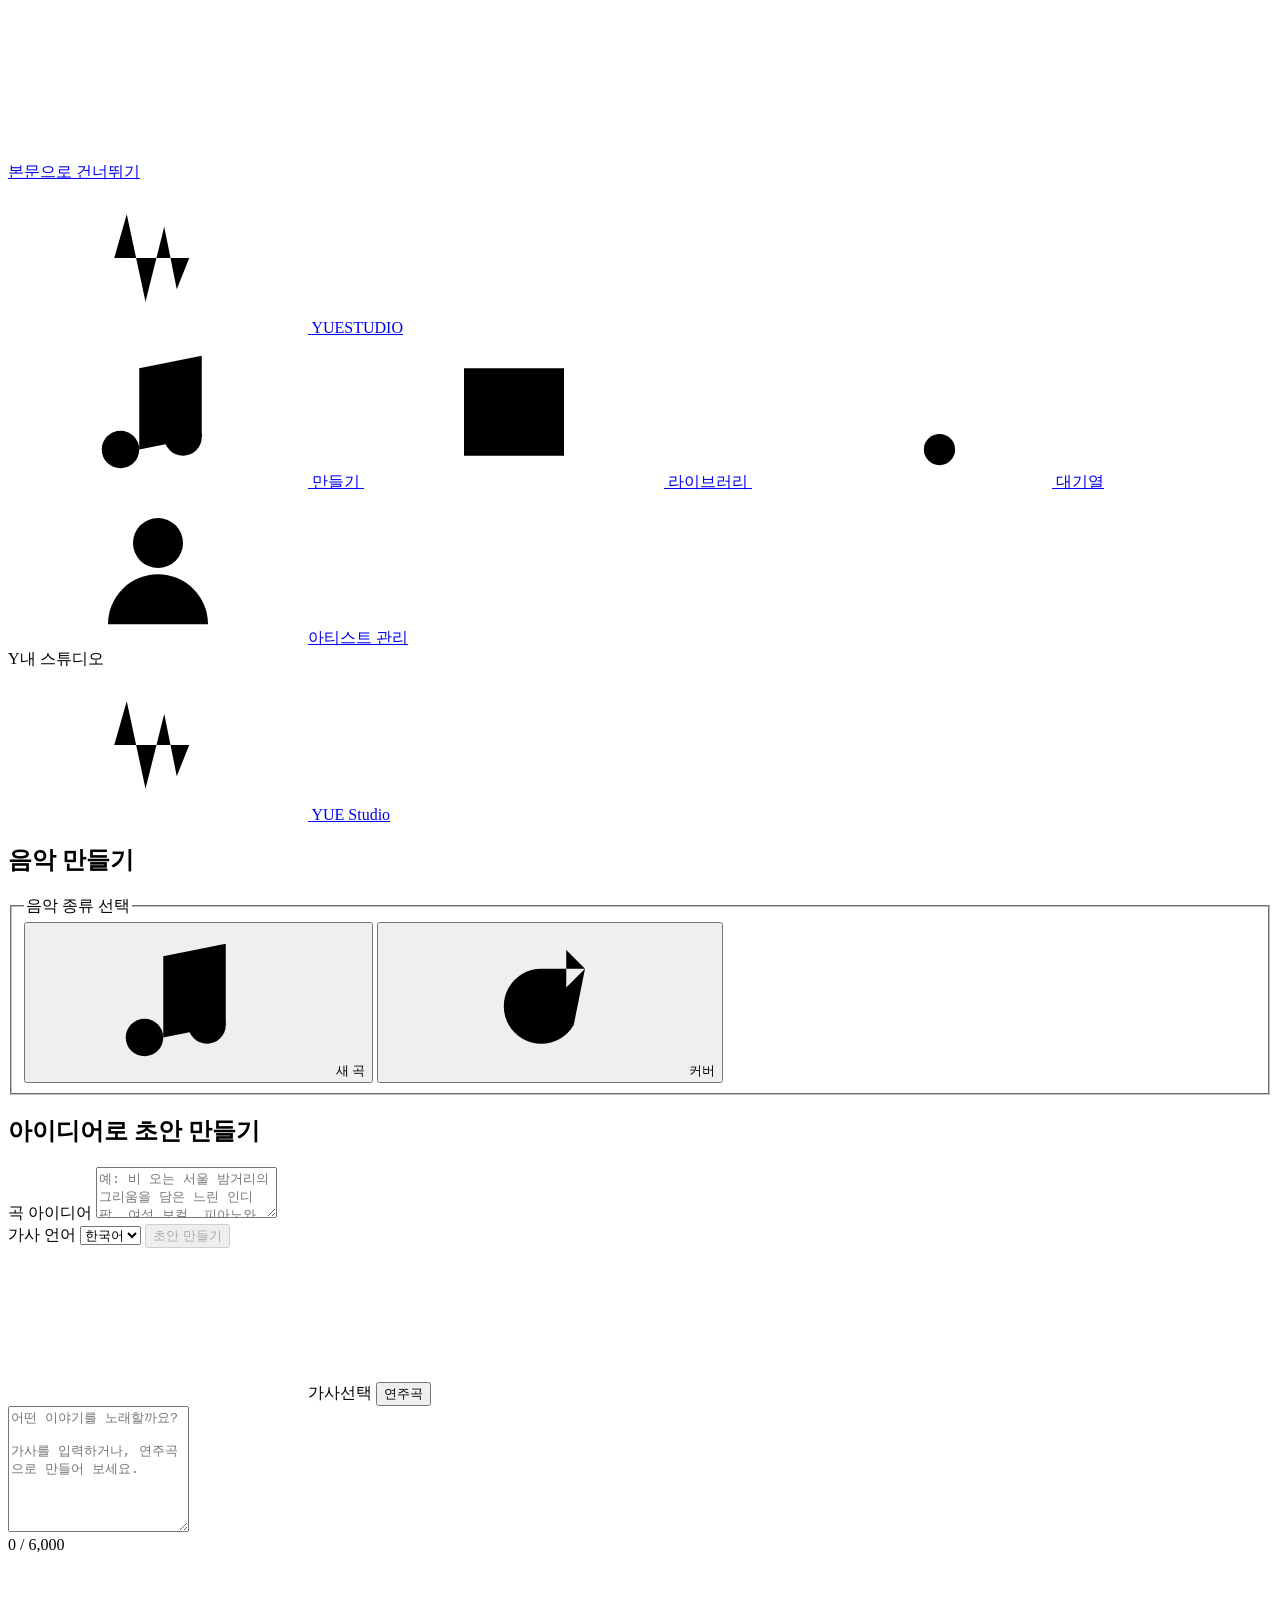
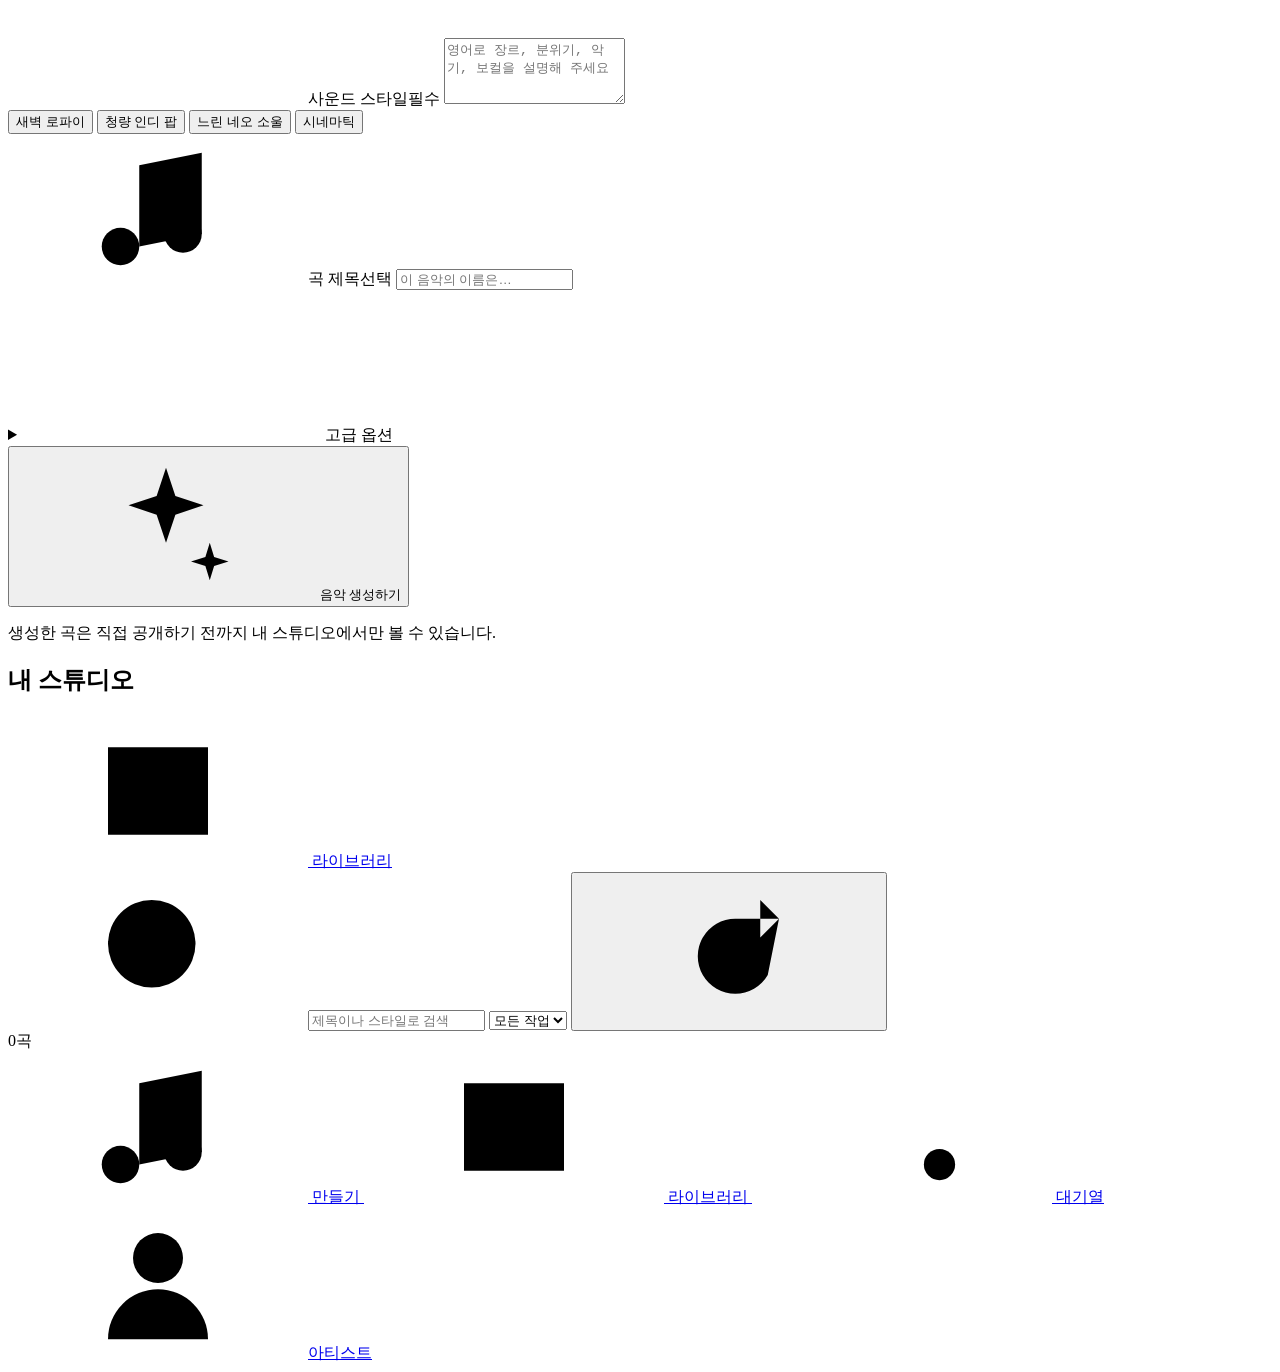
==== yue2_app/static/index.html @ 32d4ecc0 "Add instrumental LoRA generation path" ====
<!doctype html>
<html lang="ko">
  <head>
    <meta charset="UTF-8" />
    <meta name="viewport" content="width=device-width, initial-scale=1" />
    <meta name="theme-color" content="#101012" />
    <meta name="description" content="YUE STUDIO 음악 생성 대시보드" />
    <title>YUE STUDIO</title>
    <link rel="icon" type="image/svg+xml" href="static/favicon.svg" />
    <link rel="stylesheet" href="static/styles.css?v=20260924-instrumental" />
    <script src="static/auth.js" defer></script>
    <script src="static/prompt_assistant.js?v=20260924-instrumental" defer></script>
    <script src="static/app.js?v=20260924-instrumental" defer></script>
    <script src="static/backoffice.js" defer></script>
  </head>
  <body>
    <svg class="icon-sprite" aria-hidden="true">
      <symbol id="icon-wave" viewBox="0 0 24 24"><path d="M3 12h2l2-7 3 14 3-12 2 10 2-5h4"/></symbol>
      <symbol id="icon-create" viewBox="0 0 24 24"><path d="M9 18V5l10-2v13"/><circle cx="6" cy="18" r="3"/><circle cx="16" cy="16" r="3"/><path d="M19 7h3M20.5 5.5v3"/></symbol>
      <symbol id="icon-library" viewBox="0 0 24 24"><path d="M4 5h16v14H4zM8 5v14M12 5v14"/></symbol>
      <symbol id="icon-person" viewBox="0 0 24 24"><circle cx="12" cy="8" r="4"/><path d="M4 21a8 8 0 0 1 16 0"/></symbol>
      <symbol id="icon-key" viewBox="0 0 24 24"><circle cx="8" cy="15" r="4"/><path d="m11 12 9-9 2 2-2 2 1 1-3 3-2-2-3 3"/></symbol>
      <symbol id="icon-title" viewBox="0 0 24 24"><path d="M9 18V5l10-2v13"/><circle cx="6" cy="18" r="3"/><circle cx="16" cy="16" r="3"/></symbol>
      <symbol id="icon-upload" viewBox="0 0 24 24"><path d="M12 16V4M8 8l4-4 4 4M5 20h14"/></symbol>
      <symbol id="icon-style" viewBox="0 0 24 24"><path d="M4 7h10M18 7h2M4 17h2M10 17h10M14 4v6M10 14v6"/></symbol>
      <symbol id="icon-lyrics" viewBox="0 0 24 24"><path d="M5 5h14M5 10h14M5 15h9M5 20h6"/></symbol>
      <symbol id="icon-sliders" viewBox="0 0 24 24"><path d="M4 7h6M14 7h6M10 4v6M4 17h10M18 17h2M16 14v6"/></symbol>
      <symbol id="icon-reset" viewBox="0 0 24 24"><path d="M3 12a9 9 0 1 0 9-9 9.75 9.75 0 0 0-6.74 2.74L3 8"/><path d="M3 3v5h5"/></symbol>
      <symbol id="icon-clock" viewBox="0 0 24 24"><circle cx="12" cy="12" r="9"/><path d="M12 7v6l4 2"/></symbol>
      <symbol id="icon-search" viewBox="0 0 24 24"><circle cx="11" cy="11" r="7"/><path d="m16 16 4 4"/></symbol>
      <symbol id="icon-download" viewBox="0 0 24 24"><path d="M12 4v11M8 11l4 4 4-4M5 20h14"/></symbol>
      <symbol id="icon-spark" viewBox="0 0 24 24"><path d="m12 3 1.5 4.5L18 9l-4.5 1.5L12 15l-1.5-4.5L6 9l4.5-1.5L12 3ZM19 15l.7 2.3L22 18l-2.3.7L19 21l-.7-2.3L16 18l2.3-.7L19 15Z"/></symbol>
      <symbol id="icon-cover" viewBox="0 0 24 24"><path d="M20 7h-7a6 6 0 1 0 5.2 9M17 4l3 3-3 3"/></symbol>
      <symbol id="icon-check" viewBox="0 0 24 24"><circle cx="12" cy="12" r="9"/><path d="m8 12 2.5 2.5L16 9"/></symbol>
      <symbol id="icon-close" viewBox="0 0 24 24"><path d="m7 7 10 10M17 7 7 17"/></symbol>
      <symbol id="icon-play" viewBox="0 0 24 24"><path d="m9 5 11 7-11 7Z"/></symbol>
      <symbol id="icon-shuffle" viewBox="0 0 24 24"><path d="M4 6h2c5 0 7 12 12 12h2M17 15l3 3-3 3M4 18h2c2 0 3-2 4-4M14 9c1-2 2-3 4-3h2M17 3l3 3-3 3"/></symbol>
      <symbol id="icon-more" viewBox="0 0 24 24"><circle cx="5" cy="12" r="1"/><circle cx="12" cy="12" r="1"/><circle cx="19" cy="12" r="1"/></symbol>
      <symbol id="icon-pause" viewBox="0 0 24 24"><path d="M8 5v14M16 5v14"/></symbol>
      <symbol id="icon-prev" viewBox="0 0 24 24"><path d="M5 5v14M19 5 8 12l11 7Z"/></symbol>
      <symbol id="icon-next" viewBox="0 0 24 24"><path d="M19 5v14M5 5l11 7-11 7Z"/></symbol>
      <symbol id="icon-volume" viewBox="0 0 24 24"><path d="M4 9h4l5-4v14l-5-4H4ZM17 8a6 6 0 0 1 0 8M20 5a10 10 0 0 1 0 14"/></symbol>
      <symbol id="icon-alert" viewBox="0 0 24 24"><path d="M12 9v4M12 17h.01M10.29 3.86 1.82 18a2 2 0 0 0 1.71 3h16.94a2 2 0 0 0 1.71-3L13.71 3.86a2 2 0 0 0-3.42 0z"/></symbol>
      <symbol id="icon-info" viewBox="0 0 24 24"><circle cx="12" cy="12" r="10"/><path d="M12 16v-4M12 8h.01"/></symbol>
      <symbol id="icon-queue" viewBox="0 0 24 24"><path d="M4 6h16M4 12h16M4 18h9"/><circle cx="18" cy="18" r="2.5"/><path d="M18 16.5v2l1.2 1"/></symbol>
      <symbol id="icon-pip" viewBox="0 0 24 24"><rect x="3" y="5" width="18" height="14" rx="2"/><rect x="11" y="11" width="8" height="6" rx="1.5"/></symbol>
      <symbol id="icon-minimize" viewBox="0 0 24 24"><path d="M5 12h14"/></symbol>
      <symbol id="icon-maximize" viewBox="0 0 24 24"><path d="M15 3h6v6M9 21H3v-6M21 3l-7 7M3 21l7-7"/></symbol>
    </svg>
    <div class="ambient-backdrop" id="ambient-backdrop" aria-hidden="true">
      <div class="ambient-orb ambient-orb-1"></div>
      <div class="ambient-orb ambient-orb-2"></div>
      <div class="ambient-orb ambient-orb-3"></div>
      <div class="ambient-grain" id="ambient-grain"></div>
    </div>
    <a class="skip-link" href="#main-content">본문으로 건너뛰기</a>
    <div class="app-shell">
      <aside class="sidebar" aria-label="주 메뉴">
        <a class="brand" href="#create" aria-label="YUE STUDIO 홈">
          <svg class="brand-symbol" aria-hidden="true"><use href="#icon-wave"></use></svg>
          <span class="brand-word">YUE<span class="brand-caption">STUDIO</span></span>
        </a>

        <nav class="primary-nav" aria-label="주요 화면">
          <a class="nav-link is-active" href="#create" data-view-link="create" aria-label="만들기">
            <svg class="nav-icon" aria-hidden="true"><use href="#icon-create"></use></svg>
            <span>만들기</span>
          </a>
          <a class="nav-link" href="#library" data-view-link="library" aria-label="라이브러리">
            <svg class="nav-icon" aria-hidden="true"><use href="#icon-library"></use></svg>
            <span>라이브러리</span>
          </a>
          <a class="nav-link" href="#queue" data-view-link="queue" id="nav-queue-link" aria-label="대기열">
            <svg class="nav-icon" aria-hidden="true"><use href="#icon-queue"></use></svg>
            <span>대기열</span>
            <span class="nav-queue-badge" id="nav-queue-badge" hidden>0</span>
          </a>
          <a class="nav-link" href="#backoffice" data-view-link="backoffice" aria-label="아티스트 관리"><svg class="nav-icon" aria-hidden="true"><use href="#icon-person"></use></svg><span>아티스트 관리</span></a>
        </nav>

        <div class="sidebar-footer">
          <div class="profile"><span class="profile-avatar">Y</span><span>내 스튜디오</span></div>
          <div class="connection-status" id="connection-status" aria-live="polite" hidden>
            <svg class="status-icon" aria-hidden="true"><use href="#icon-check"></use></svg>
            <span class="connection-label">연결 확인 중</span>
          </div>
        </div>
      </aside>

      <header class="mobile-header">
        <a class="brand brand-compact" href="#create" aria-label="YUE STUDIO 홈">
          <svg class="brand-symbol" aria-hidden="true"><use href="#icon-wave"></use></svg>
          <span class="brand-word">YUE Studio</span>
        </a>
        <div class="connection-status connection-status-compact" id="mobile-connection-status" aria-live="polite" hidden>
          <svg class="status-icon" aria-hidden="true"><use href="#icon-check"></use></svg>
          <span class="connection-label">연결 확인 중</span>
        </div>
      </header>

      <main class="main-content" id="main-content">
        <div class="page-shell">
          <section class="view-panel is-visible" id="create-view" data-view-panel="create" aria-labelledby="create-title">
            <div class="page-heading page-heading-create sr-only">
              <h1 id="create-title">음악 만들기</h1>
            </div>

            <div class="create-layout">
              <form class="composer-card" id="composer-form" novalidate>
                <div class="composer-scroll">
                <div class="composer-heading">
                <fieldset class="mode-switch" aria-label="음악 종류">
                  <legend class="sr-only">음악 종류 선택</legend>
                  <button class="mode-option is-selected" type="button" data-mode-option="original" aria-pressed="true">
                    <span class="mode-option-top">
                      <svg class="mode-icon" aria-hidden="true"><use href="#icon-create"></use></svg>
                      <span class="mode-name">새 곡</span>
                    </span>
                  </button>
                  <button class="mode-option" type="button" data-mode-option="cover" aria-pressed="false">
                    <span class="mode-option-top">
                      <svg class="mode-icon" aria-hidden="true"><use href="#icon-cover"></use></svg>
                      <span class="mode-name">커버</span>
                    </span>
                  </button>
                </fieldset>
                </div>

                <div class="form-stack">
                  <section class="prompt-assistant" id="prompt-assistant" aria-labelledby="prompt-assistant-title">
                    <div class="prompt-assistant-heading"><h2 id="prompt-assistant-title">아이디어로 초안 만들기</h2></div>
                    <label class="field-label" for="prompt-idea">곡 아이디어</label>
                    <textarea class="text-area prompt-idea" id="prompt-idea" rows="3" maxlength="1500" placeholder="예: 비 오는 서울 밤거리의 그리움을 담은 느린 인디 팝. 여성 보컬, 피아노와 잔잔한 드럼"></textarea>
                    <div class="prompt-assistant-actions">
                      <label for="prompt-language">가사 언어</label>
                      <select id="prompt-language" aria-label="생성할 가사 언어">
                        <option value="ko">한국어</option>
                        <option value="en">영어</option>
                      </select>
                      <button id="prompt-generate" type="button" disabled>초안 만들기</button>
                    </div>
                    <p class="prompt-assistant-status" id="prompt-status" role="status" aria-live="polite" hidden></p>
                    <div class="prompt-assistant-result" id="prompt-result" hidden>
                      <strong>생성된 초안</strong>
                      <div class="prompt-assistant-preview" tabindex="0" aria-label="생성된 곡 제목, 스타일과 가사">
                        <p class="prompt-assistant-title"><strong>곡 제목</strong> <span id="prompt-result-title"></span></p>
                        <p id="prompt-result-style"></p>
                        <pre id="prompt-result-lyrics"></pre>
                      </div>
                      <button id="prompt-apply" type="button">편집기에 적용</button>
                    </div>
                  </section>
                  <div class="field-group cover-field" id="cover-field" hidden>
                    <div class="field-label-row">
                      <label class="field-label" for="audio-file"><svg class="label-icon" aria-hidden="true"><use href="#icon-upload"></use></svg><span>참고 오디오</span><span class="required">필수</span></label>
                      <span class="field-meta">mp3, wav, m4a 등</span>
                    </div>
                    <input id="audio-file" name="audio_file" type="file" accept=".mp3,.wav,.m4a,.ogg,.flac,.aac,.opus" class="sr-only" />
                    <label class="dropzone" id="dropzone" for="audio-file" tabindex="0" role="button" aria-controls="audio-file">
                      <span class="dropzone-icon" aria-hidden="true"><svg class="icon"><use href="#icon-upload"></use></svg></span>
                      <span class="dropzone-copy">
                        <strong id="dropzone-title">오디오를 올려주세요</strong>
                        <span id="dropzone-detail">클릭하거나 파일을 이곳에 끌어다 놓으세요.</span>
                      </span>
                    </label>
                    <div class="selected-file" id="selected-file" hidden>
                      <span class="file-mark" aria-hidden="true">♪</span>
                      <span class="selected-file-name" id="selected-file-name"></span>
                      <button class="icon-button" id="remove-audio" type="button" aria-label="선택한 오디오 지우기"><svg class="icon" aria-hidden="true"><use href="#icon-close"></use></svg></button>
                    </div>
                    <p class="field-error" id="audio-error" role="alert" hidden></p>
                  </div>

                  <div class="field-group lyrics-group editor-block">
                    <div class="field-label-row">
                      <label class="field-label" for="lyrics-input"><svg class="label-icon" aria-hidden="true"><use href="#icon-lyrics"></use></svg><span>가사</span><span class="optional">선택</span></label>
                      <button class="toggle-control" id="instrumental-toggle" type="button" role="switch" aria-checked="false">
                        <span class="toggle-track" aria-hidden="true"><span class="toggle-thumb"></span></span>
                        <span>연주곡</span>
                      </button>
                    </div>
                    <textarea class="text-area lyrics-area" id="lyrics-input" name="lyrics" rows="8" maxlength="6000" placeholder="어떤 이야기를 노래할까요?&#10;&#10;가사를 입력하거나, 연주곡으로 만들어 보세요."></textarea>
                    <p class="instrumental-hint" id="instrumental-hint" hidden>연주곡 구조: [instrumental] 또는 [intro], [verse], [chorus], [bridge], [outro]를 한 줄씩 입력하세요. 가사와 연주 지시는 입력할 수 없습니다. 연주곡 LoRA와 ABC 계획이 적용됩니다.</p>
                    <div class="editor-foot"><span id="lyrics-count">0 / 6,000</span></div>
                  </div>

                  <div class="field-group style-group editor-block">
                    <label class="field-label" for="style-input"><svg class="label-icon" aria-hidden="true"><use href="#icon-style"></use></svg><span>사운드 스타일</span><span class="required">필수</span></label>
                    <textarea class="text-area style-area" id="style-input" name="style" rows="4" maxlength="1000" required placeholder="영어로 장르, 분위기, 악기, 보컬을 설명해 주세요"></textarea>
                    <div class="suggestion-row" aria-label="스타일 제안">
                      <button class="suggestion-chip" type="button" data-suggestion="Warm late-night lo-fi, gentle piano and soft drums">새벽 로파이</button>
                      <button class="suggestion-chip" type="button" data-suggestion="Bright indie pop, shimmering guitars and an energetic chorus">청량 인디 팝</button>
                      <button class="suggestion-chip" type="button" data-suggestion="Slow neo-soul, deep bass and breathy vocals">느린 네오 소울</button>
                      <button class="suggestion-chip" type="button" data-suggestion="Cinematic orchestral music, sweeping strings and a gradually building climax">시네마틱</button>
                    </div>
                    <p class="field-error" id="style-error" role="alert" hidden></p>
                  </div>

                  <div class="title-block editor-block">
                    <label class="field-label" for="track-title"><svg class="label-icon" aria-hidden="true"><use href="#icon-title"></use></svg><span>곡 제목</span><span class="optional">선택</span></label>
                    <input class="text-input" id="track-title" name="title" type="text" maxlength="120" autocomplete="off" placeholder="이 음악의 이름은…" />
                  </div>

                </div>

                <details class="advanced-panel" id="advanced-panel">
                  <summary>
                    <span class="summary-label"><svg class="summary-icon" aria-hidden="true"><use href="#icon-sliders"></use></svg>고급 옵션</span>
                  </summary>
                  <div class="advanced-content">
                    <div class="advanced-section">
                      <div class="advanced-section-header">
                        <span class="advanced-section-title">기본 생성 설정</span>
                      </div>
                      <div class="advanced-grid">
                        <div class="field-group">
                          <div class="field-label-row">
                            <label class="field-label" for="duration-input">최대 생성 길이</label>
                            <span class="field-meta">초</span>
                          </div>
                          <input class="text-input" id="duration-input" name="duration" type="number" min="10" max="900" step="1" value="120" inputmode="numeric" />
                          <p class="field-hint">설정한 시간은 생성 상한이며, 실제 곡은 더 짧을 수 있습니다.</p>
                        </div>
                        <div class="field-group seed-group">
                          <div class="field-label-row">
                            <label class="field-label" for="seed-input">시드</label>
                          </div>
                          <div class="seed-row">
                            <input class="text-input" id="seed-input" name="seed" type="number" step="1" placeholder="자동" disabled />
                            <label class="check-label" for="random-seed">
                              <input id="random-seed" type="checkbox" checked />
                              <span>무작위</span>
                            </label>
                          </div>
                        </div>
                      </div>
                    </div>

                    <div class="advanced-section">
                      <div class="advanced-section-header">
                        <span class="advanced-section-title">세부 조정</span>
                      </div>
                      <div class="advanced-grid">
                        <div class="field-group">
                          <label class="field-label" for="temperature-input">변화 강도</label>
                          <input class="text-input" id="temperature-input" name="temperature" type="number" min="0" max="5" step="0.01" value="1" />
                        </div>
                        <div class="field-group">
                          <label class="field-label" for="top-p-input">다양성</label>
                          <input class="text-input" id="top-p-input" name="top_p" type="number" min="0.01" max="1" step="0.01" value="0.95" />
                        </div>
                        <div class="field-group">
                          <label class="field-label" for="top-k-input">선택 폭</label>
                          <input class="text-input" id="top-k-input" name="top_k" type="number" min="1" max="32768" step="1" value="100" />
                        </div>
                        <div class="field-group">
                          <label class="field-label" for="repetition-input">반복 억제</label>
                          <input class="text-input" id="repetition-input" name="repetition_penalty" type="number" min="0.01" max="10" step="0.001" value="1.2" />
                        </div>
                      </div>
                    </div>

                    <div class="plan-options" id="plan-options">
                      <div class="plan-heading">
                        <div class="plan-title-wrap">
                          <h4 class="plan-title">악곡 구성 계획</h4>
                        </div>
                        <button class="toggle-control is-on" id="plan-toggle" type="button" role="switch" aria-checked="true">
                          <span class="toggle-track" aria-hidden="true"><span class="toggle-thumb"></span></span>
                          <span class="sr-only">악곡 구성 계획 사용</span>
                        </button>
                      </div>
                      <div class="plan-grid" id="plan-fields">
                        <div class="field-group">
                          <label class="field-label" for="plan-temperature-input">구성 변화 강도</label>
                          <input class="text-input" id="plan-temperature-input" name="plan_temperature" type="number" min="0" max="5" step="0.01" value="0.7" />
                        </div>
                        <div class="field-group">
                          <label class="field-label" for="plan-top-p-input">구성 다양성</label>
                          <input class="text-input" id="plan-top-p-input" name="plan_top_p" type="number" min="0.01" max="1" step="0.01" value="0.9" />
                        </div>
                        <div class="field-group">
                          <label class="field-label" for="plan-top-k-input">구성 선택 폭</label>
                          <input class="text-input" id="plan-top-k-input" name="plan_top_k" type="number" min="1" max="32768" step="1" value="30" />
                        </div>
                        <div class="field-group">
                          <label class="field-label" for="plan-repetition-input">구성 반복 억제</label>
                          <input class="text-input" id="plan-repetition-input" name="plan_repetition_penalty" type="number" min="0.01" max="10" step="0.001" value="1.005" />
                        </div>
                        <div class="field-group field-group-full">
                          <div class="field-label-row">
                            <label class="field-label" for="penalty-window-input">반복 확인 범위</label>
                          </div>
                          <input class="text-input" id="penalty-window-input" name="penalty_window" type="number" min="1" max="20000" step="1" value="100" />
                        </div>
                      </div>
                    </div>

                    <div class="advanced-actions">
                      <button class="advanced-reset" id="advanced-reset" type="button" title="고급 옵션을 기본값으로 초기화합니다">
                        <svg class="icon reset-icon" aria-hidden="true"><use href="#icon-reset"></use></svg>
                        <span>기본 설정값으로 초기화</span>
                      </button>
                    </div>
                  </div>
                </details>

                <p class="form-error" id="form-error" role="alert" hidden></p>
                </div>
                <div class="submit-row">
                  <button class="primary-button suno-sparkle-btn" id="submit-button" type="submit">
                    <span class="button-spinner" aria-hidden="true"></span>
                    <svg class="button-icon" aria-hidden="true"><use href="#icon-spark"></use></svg>
                    <span class="submit-label">음악 생성하기</span>
                    <span class="suno-sparkle-texture" aria-hidden="true"></span>
                  </button>
                  <p class="submit-privacy">생성한 곡은 직접 공개하기 전까지 내 스튜디오에서만 볼 수 있습니다.</p>
                </div>
              </form>

              <aside class="jobs-panel" aria-labelledby="jobs-title">
                <div class="panel-heading">
                  <h2 id="jobs-title">내 스튜디오</h2>
                  <a class="panel-library-link" href="#library" data-view-link="library">
                    <svg class="icon" aria-hidden="true"><use href="#icon-library"></use></svg>
                    <span>라이브러리</span>
                  </a>
                </div>
                <div class="workspace-toolbar">
                  <label class="search-box" for="workspace-search"><svg class="search-icon" aria-hidden="true"><use href="#icon-search"></use></svg><input id="workspace-search" type="search" placeholder="제목이나 스타일로 검색" aria-label="작업 검색" /></label>
                  <select id="workspace-filter" aria-label="작업 상태 필터"><option value="all">모든 작업</option><option value="active">생성 중</option><option value="completed">완료</option><option value="failed">실패</option></select>
                  <button class="toolbar-button" id="refresh-jobs" type="button" aria-label="작업 새로고침"><svg class="icon" aria-hidden="true"><use href="#icon-cover"></use></svg></button>
                </div>
                <div class="workspace-caption"><span id="jobs-count">0곡</span></div>
                <div class="jobs-list" id="jobs-list" aria-live="polite">
                  <div class="jobs-loading" aria-hidden="true">
                    <span class="skeleton-line skeleton-line-wide"></span>
                    <span class="skeleton-line"></span>
                    <span class="skeleton-line skeleton-line-short"></span>
                  </div>
                  <div class="jobs-pagination-wrap" id="jobs-pagination-wrap" hidden>
                    <button class="jobs-load-more-btn" id="jobs-load-more" type="button">
                      <span class="load-more-spinner" aria-hidden="true"></span>
                      <span class="load-more-text">이전 작업 더 불러오기</span>
                    </button>
                    <div class="jobs-end-marker" id="jobs-end-marker" hidden>
                      <span class="jobs-end-dot" aria-hidden="true"></span>
                      <span class="jobs-end-text">모든 작업 기록을 불러왔습니다</span>
                    </div>
                  </div>
                </div>
                <p class="panel-error" id="jobs-error" role="alert" hidden></p>
              </aside>
            </div>
          </section>

          <section class="view-panel" id="library-view" data-view-panel="library" aria-labelledby="library-title" hidden>
            <div class="page-heading page-heading-library">
              <div><h1 id="library-title">홈</h1><p class="page-description" id="library-description">공개된 음악을 만나보세요.</p></div>
            </div>

            <nav class="library-tabs" aria-label="라이브러리 탐색"><a href="#library" data-library-tab="discover">홈</a><a href="#library?view=new" data-library-tab="new">새로운 음악</a><a href="#library?view=charts" data-library-tab="charts">차트</a><a href="#library?view=all" data-library-tab="all">검색</a></nav>

            <div class="library-toolbar" id="library-toolbar" hidden>
              <label class="search-box" for="library-search">
                <svg class="search-icon" aria-hidden="true"><use href="#icon-search"></use></svg>
                <span class="sr-only">음악 검색</span>
                <input id="library-search" type="search" autocomplete="off" placeholder="노래, 앨범, 아티스트 검색" />
                <button class="clear-search" id="clear-search" type="button" aria-label="검색어 지우기" hidden>×</button>
              </label>
              <div class="filter-group" role="group" aria-label="음악 종류 필터">
                <button class="filter-button is-selected" type="button" data-library-mode="all" aria-pressed="true">전체</button>
                <button class="filter-button" type="button" data-library-mode="original" aria-pressed="false">새 곡</button>
                <button class="filter-button" type="button" data-library-mode="cover" aria-pressed="false">커버</button>
              </div>
            </div>

            <div class="library-status" id="library-status" aria-live="polite" hidden></div>
            <div class="library-grid" id="library-grid" aria-live="polite" hidden>
              <div class="track-skeleton" aria-hidden="true"></div>
              <div class="track-skeleton" aria-hidden="true"></div>
              <div class="track-skeleton" aria-hidden="true"></div>
            </div>
            <div id="library-content" class="library-content" aria-live="polite"></div>
          </section>

          <section class="view-panel" id="queue-view" data-view-panel="queue" aria-labelledby="queue-view-title" hidden>
            <div class="page-heading page-heading-queue">
              <div>
                <h1 id="queue-view-title">대기열</h1>
                <p class="page-description">지금 만드는 곡과 대기 순서를 확인하세요.</p>
              </div>
              <div class="queue-page-actions">
                <button class="queue-action-pill" id="queue-page-refresh" type="button">
                  <svg class="icon" aria-hidden="true"><use href="#icon-reset"></use></svg>
                  <span>새로고침</span>
                </button>
              </div>
            </div>

            <div class="queue-view-layout">
              <div class="queue-view-main">
                <div class="queue-status-banner" id="queue-page-banner">
                  <div class="queue-banner-left">
                    <span class="queue-banner-pulse" aria-hidden="true"></span>
                    <span class="queue-banner-status" id="queue-page-engine-status">엔진 상태 확인 중</span>
                  </div>
                  <a class="queue-create-link" id="queue-page-create" href="#create">새 곡 만들기</a>
                </div>

                <div class="queue-card-group">
                  <h2 class="queue-group-title">생성 중</h2>
                  <div class="queue-page-running-slot" id="queue-page-running">
                    <!-- Populated dynamically -->
                  </div>
                </div>

                <div class="queue-card-group">
                  <h2 class="queue-group-title">대기 순서 <span id="queue-page-pending-count">0</span></h2>
                  <div class="queue-page-pending-slot" id="queue-page-pending">
                    <!-- Populated dynamically -->
                  </div>
                </div>
              </div>

              <aside class="queue-view-aside">
                <h2 class="queue-group-title">최근 완성된 곡</h2>
                <div class="queue-page-recent-slot" id="queue-page-recent">
                  <!-- Populated dynamically -->
                </div>
              </aside>
            </div>
          </section>
          <section class="view-panel" id="backoffice-view" data-view-panel="backoffice" aria-labelledby="backoffice-title" hidden>
            <div class="page-heading">
              <div><h1 id="backoffice-title">아티스트 관리</h1><p class="page-description">공개할 아티스트 정보와 앨범을 관리하세요.</p></div>
              <div id="backoffice-admin-controls" class="backoffice-admin-controls"></div>
            </div>
            <p id="backoffice-status" class="backoffice-status" role="status" hidden></p>
            <div class="backoffice-layout">
              <section class="backoffice-panel" aria-labelledby="artists-heading">
                <div class="backoffice-panel-head"><h2 id="artists-heading">내 아티스트</h2><button class="new-track-link" id="new-artist" type="button">+ 새 아티스트</button></div>
                <div id="artist-list" class="backoffice-artist-list"></div>
              </section>
              <div class="backoffice-editors">
                <section class="backoffice-panel" aria-labelledby="artist-editor-heading">
                  <div class="backoffice-panel-head"><h2 id="artist-editor-heading">아티스트 프로필</h2><a id="artist-public-link" class="backoffice-public-link" href="#library" hidden>공개 페이지 보기 ↗</a></div>
                  <form id="artist-editor" class="backoffice-form">
                    <label class="field-label" for="backoffice-artist-name">아티스트 이름</label><input class="text-input" id="backoffice-artist-name" name="name" maxlength="60" required />
                    <label class="field-label" for="backoffice-artist-bio">소개</label><textarea class="text-input text-area" id="backoffice-artist-bio" name="bio" maxlength="1000" rows="4" placeholder="이 아티스트의 음악과 이야기를 소개해 주세요"></textarea>
                    <div class="backoffice-fields"><label class="field-label">프로필 이미지<input name="avatar" type="file" accept="image/png,image/jpeg,image/webp" /></label><label class="field-label">배너 이미지<input name="banner" type="file" accept="image/png,image/jpeg,image/webp" /></label></div>
                    <p class="backoffice-hint">이미지는 각각 최대 5MB입니다. 선택하지 않으면 기존 이미지를 유지합니다.</p>
                    <div class="backoffice-form-actions"><button class="new-track-link" type="submit">프로필 저장</button></div>
                  </form>
                </section>
                <section class="backoffice-panel" aria-labelledby="album-editor-heading">
                  <div class="backoffice-panel-head"><h2 id="album-editor-heading">앨범 관리</h2></div>
                  <label class="field-label" for="album-picker">편집할 앨범</label><select class="text-input" id="album-picker"><option value="">+ 새 앨범</option></select>
                  <form id="album-editor" class="backoffice-form">
                    <label class="field-label" for="backoffice-album-title">앨범 제목</label><input class="text-input" id="backoffice-album-title" name="title" maxlength="120" required />
                    <label class="field-label" for="backoffice-album-description">설명</label><textarea class="text-input text-area" id="backoffice-album-description" name="description" maxlength="1000" rows="3"></textarea>
                    <label class="field-label">표지 이미지<input name="cover" type="file" accept="image/png,image/jpeg,image/webp" /></label>
                    <div class="backoffice-form-actions"><button class="new-track-link" type="submit">앨범 저장</button></div>
                  </form>
                </section>
              </div>
            </div>
          </section>
        </div>
      </main>

      <nav class="mobile-nav" aria-label="모바일 주요 화면">
        <a class="mobile-nav-link is-active" href="#create" data-view-link="create">
          <svg class="mobile-nav-icon" aria-hidden="true"><use href="#icon-create"></use></svg>
          <span>만들기</span>
        </a>
        <a class="mobile-nav-link" href="#library" data-view-link="library">
          <svg class="mobile-nav-icon" aria-hidden="true"><use href="#icon-library"></use></svg>
          <span>라이브러리</span>
        </a>
        <a class="mobile-nav-link" href="#queue" data-view-link="queue" id="mobile-nav-queue">
          <svg class="mobile-nav-icon" aria-hidden="true"><use href="#icon-queue"></use></svg>
          <span>대기열</span>
        </a>
        <a class="mobile-nav-link" href="#backoffice" data-view-link="backoffice"><svg class="mobile-nav-icon" aria-hidden="true"><use href="#icon-person"></use></svg><span>아티스트</span></a>
      </nav>
    </div>

    <dialog class="publish-dialog" id="publish-dialog" aria-labelledby="publish-title">
      <form id="publish-form" class="publish-form">
        <div class="publish-head"><h2 id="publish-title">곡 공개</h2><button class="publish-close" id="publish-close" type="button" aria-label="닫기">×</button></div>
        <p class="publish-description">공개하면 다른 회원이 곡을 듣고 스타일을 가져올 수 있습니다.</p>
        <label class="field-label" for="publish-title-input">공개 제목</label>
        <input class="text-input" id="publish-title-input" type="text" maxlength="120" required />
        <label class="field-label" for="publish-cover-input">앨범 표지 <span class="optional">선택</span></label>
        <div class="publish-cover-row"><div class="publish-cover-preview" id="publish-cover-preview" aria-hidden="true"><svg class="icon"><use href="#icon-title"></use></svg></div><div><input id="publish-cover-input" type="file" accept="image/png,image/jpeg,image/webp" /><p class="field-hint">JPG, PNG, WebP · 최대 5MB</p></div></div>
        <label class="field-label" for="publish-artist">공개 아티스트</label>
        <select class="text-input" id="publish-artist" required></select>
        <label class="field-label" for="publish-album">공개 유형</label>
        <select class="text-input" id="publish-album"><option value="">싱글로 공개</option></select>
        <p class="form-error" id="publish-error" role="alert" hidden></p>
        <div class="publish-actions"><button class="filter-button" id="publish-cancel" type="button">취소</button><button class="primary-button" id="publish-submit" type="submit">곡 공개</button></div>
      </form>
    </dialog>


    <footer class="player-bar" aria-label="음악 플레이어" hidden>
      <audio id="studio-player" preload="metadata"></audio>
      <div class="player-track"><div class="player-art" id="player-art"><svg class="icon" aria-hidden="true"><use href="#icon-title"></use></svg></div><div class="player-track-copy"><strong id="player-title"></strong><span id="player-subtitle"></span></div></div>
      <div class="player-center">
        <div class="player-controls"><button class="player-button" id="player-prev" type="button" aria-label="이전 곡" disabled><svg class="icon" aria-hidden="true"><use href="#icon-prev"></use></svg></button><button class="player-button player-toggle" id="player-toggle" type="button" aria-label="재생" disabled><svg class="icon" aria-hidden="true"><use href="#icon-play"></use></svg></button><button class="player-button" id="player-next" type="button" aria-label="다음 곡" disabled><svg class="icon" aria-hidden="true"><use href="#icon-next"></use></svg></button></div>
        <div class="player-visualizer-wrap" aria-hidden="true">
          <canvas class="player-visualizer" id="player-visualizer" width="480" height="24"></canvas>
        </div>
        <div class="player-timeline"><span id="player-elapsed">0:00</span><input id="player-progress" type="range" min="0" max="1000" value="0" aria-label="재생 위치" disabled /><span id="player-duration">0:00</span></div>
      </div>
      <label class="player-volume"><svg class="icon" aria-hidden="true"><use href="#icon-volume"></use></svg><span class="sr-only">볼륨</span><input id="player-volume" type="range" min="0" max="1" step="0.01" value="0.8" /></label>
    </footer>

    <div class="growl-region" id="growl-region" aria-live="polite" aria-atomic="false"></div>
    <div class="toast-region sr-only" id="toast-region" aria-live="assertive" aria-atomic="true" hidden>
      <div class="toast" id="toast"></div>
    </div>
  </body>
</html>
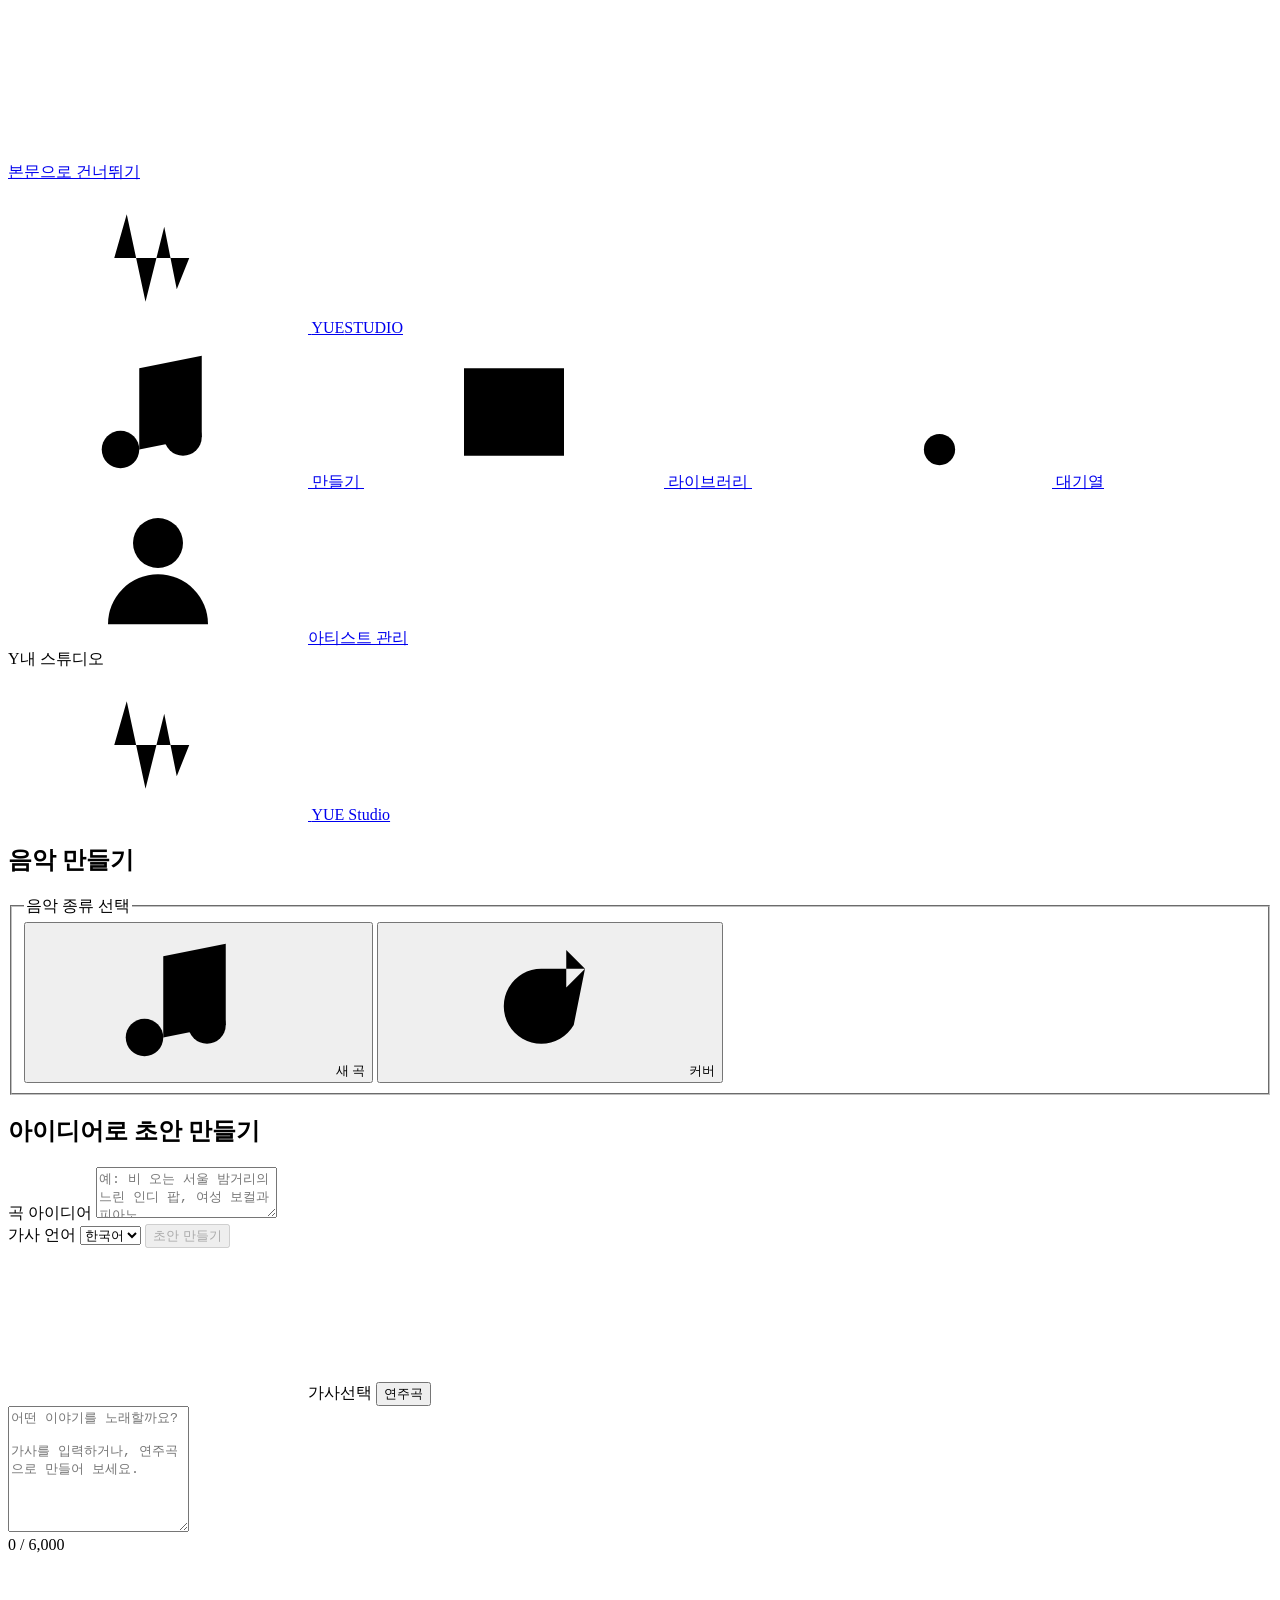
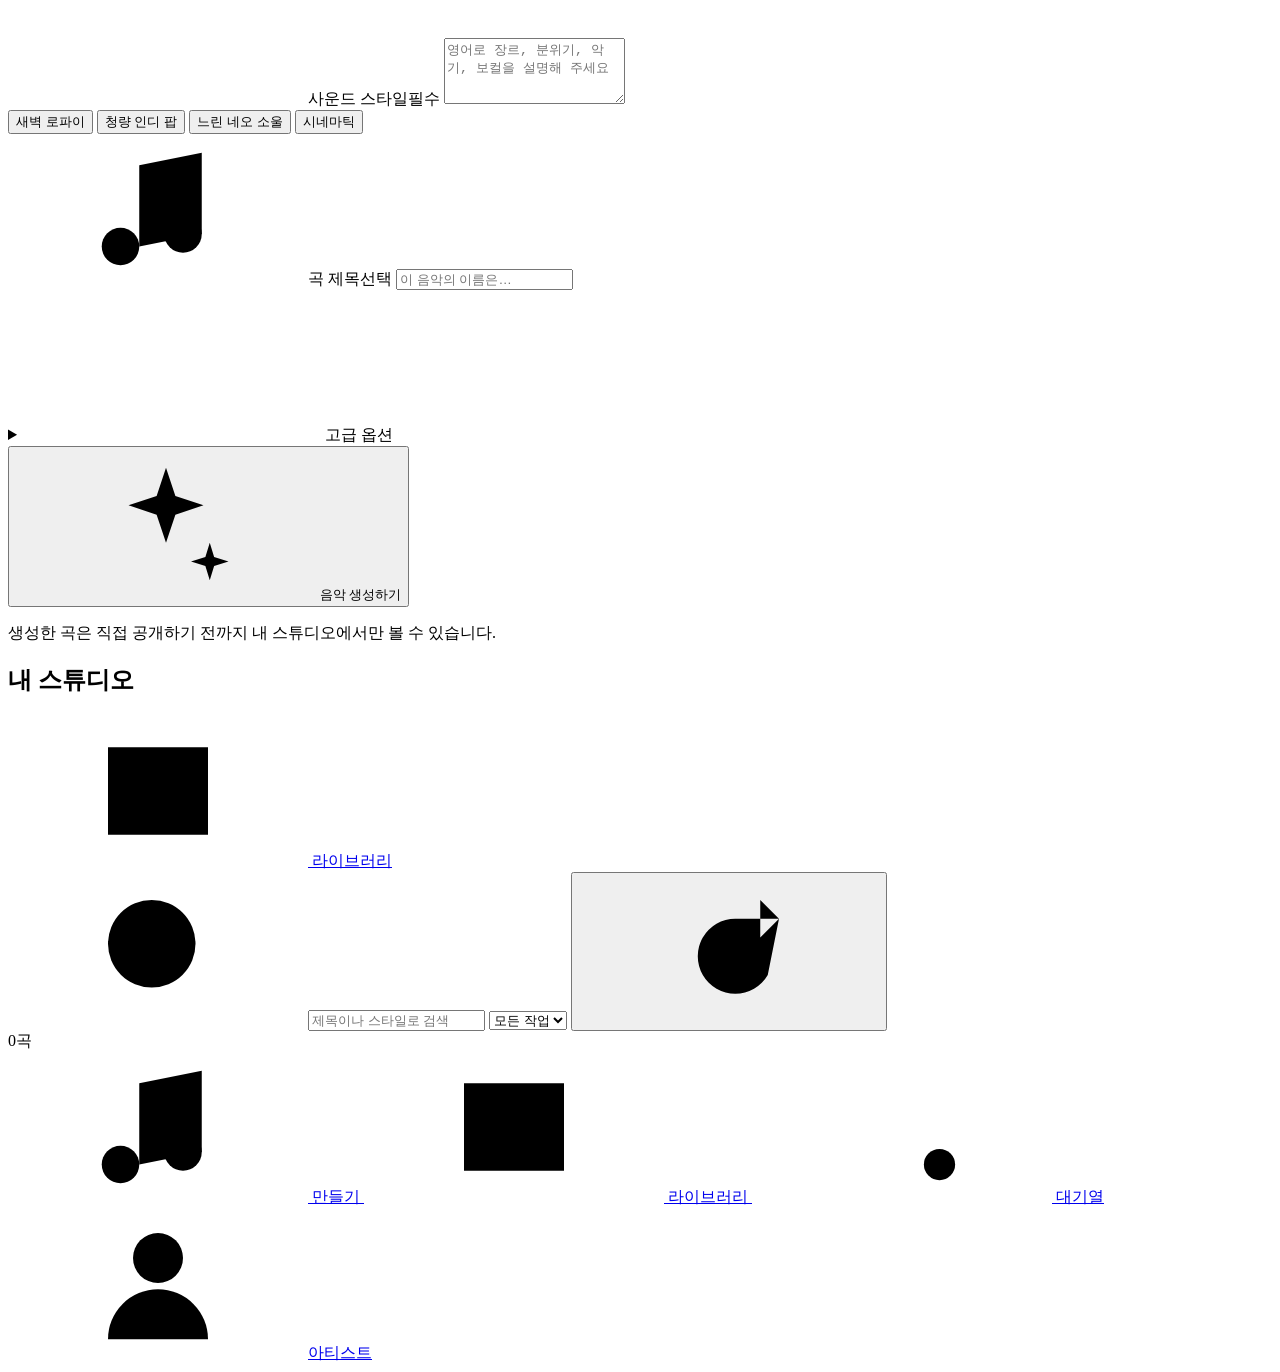
==== commit bfee0947: "Plan timed instrumental drafts with on-device AI" ====
--- a/yue2_app/static/index.html
+++ b/yue2_app/static/index.html
@@ -9,8 +9,8 @@
     <link rel="icon" type="image/svg+xml" href="static/favicon.svg" />
     <link rel="stylesheet" href="static/styles.css?v=20260924-instrumental" />
     <script src="static/auth.js" defer></script>
-    <script src="static/prompt_assistant.js?v=20260924-instrumental" defer></script>
-    <script src="static/app.js?v=20260924-instrumental" defer></script>
+    <script src="static/prompt_assistant.js?v=20260924-timed-plan" defer></script>
+    <script src="static/app.js?v=20260924-timed-plan" defer></script>
     <script src="static/backoffice.js" defer></script>
   </head>
   <body>
@@ -130,7 +130,7 @@
                   <section class="prompt-assistant" id="prompt-assistant" aria-labelledby="prompt-assistant-title">
                     <div class="prompt-assistant-heading"><h2 id="prompt-assistant-title">아이디어로 초안 만들기</h2></div>
                     <label class="field-label" for="prompt-idea">곡 아이디어</label>
-                    <textarea class="text-area prompt-idea" id="prompt-idea" rows="3" maxlength="1500" placeholder="예: 비 오는 서울 밤거리의 그리움을 담은 느린 인디 팝. 여성 보컬, 피아노와 잔잔한 드럼"></textarea>
+                    <textarea class="text-area prompt-idea" id="prompt-idea" rows="3" maxlength="1500" placeholder="예: 비 오는 서울 밤거리의 느린 인디 팝, 여성 보컬과 피아노&#10;또는 2분 30초 타깃의 오케스트라 연주곡"></textarea>
                     <div class="prompt-assistant-actions">
                       <label for="prompt-language">가사 언어</label>
                       <select id="prompt-language" aria-label="생성할 가사 언어">
@@ -142,7 +142,8 @@
                     <p class="prompt-assistant-status" id="prompt-status" role="status" aria-live="polite" hidden></p>
                     <div class="prompt-assistant-result" id="prompt-result" hidden>
                       <strong>생성된 초안</strong>
-                      <div class="prompt-assistant-preview" tabindex="0" aria-label="생성된 곡 제목, 스타일과 가사">
+                      <div class="prompt-assistant-preview" tabindex="0" aria-label="생성된 곡 종류, 제목, 스타일과 가사 또는 연주 구조">
+                        <p id="prompt-result-mode"></p>
                         <p class="prompt-assistant-title"><strong>곡 제목</strong> <span id="prompt-result-title"></span></p>
                         <p id="prompt-result-style"></p>
                         <pre id="prompt-result-lyrics"></pre>
